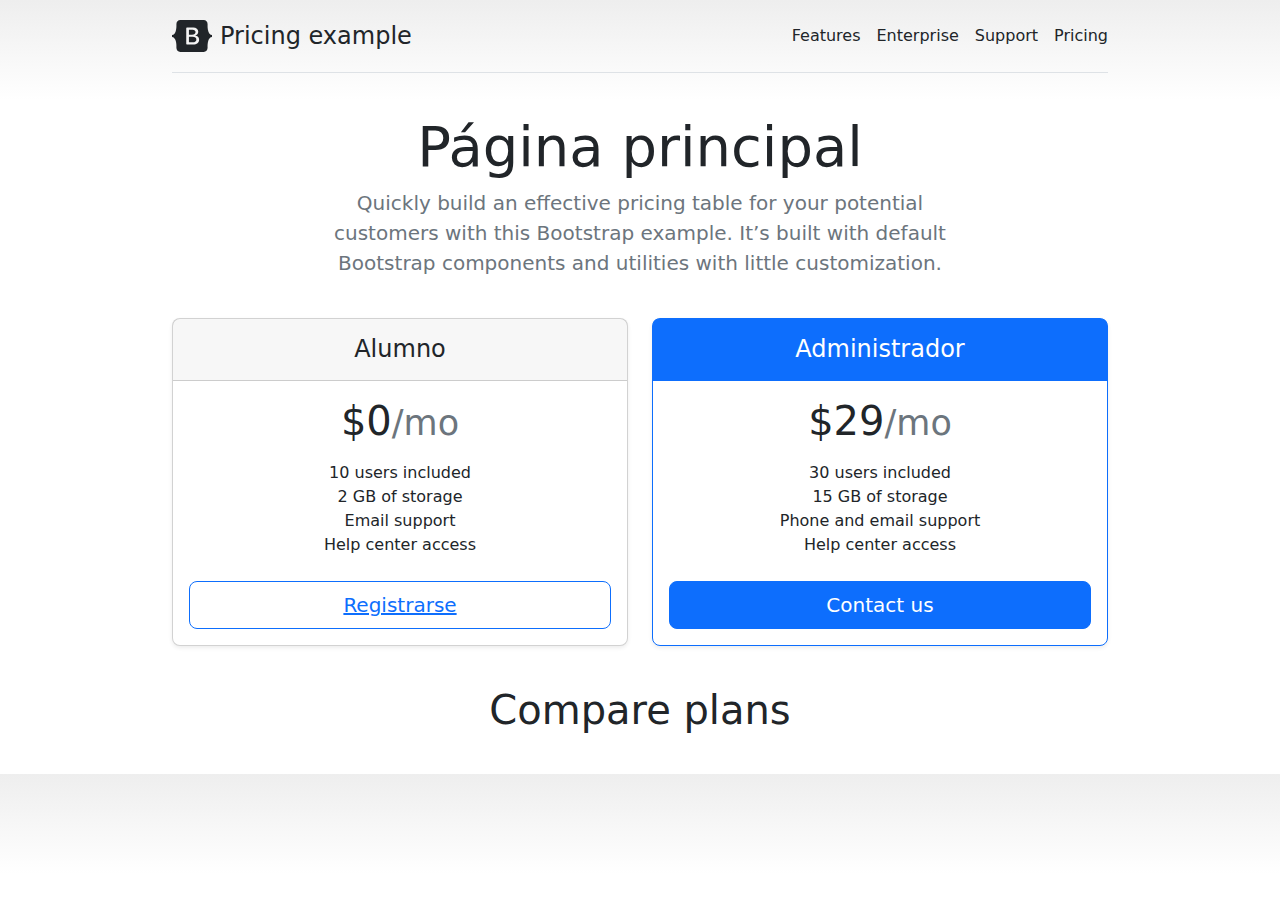
==== Pagina_principal.html @ 3015b008 "Pagina_principal" ====
<!doctype html>
<html lang="en">
  <head>
    <meta charset="utf-8">
    <meta name="viewport" content="width=device-width, initial-scale=1">
    <meta name="description" content="">
    <title>Inicio de sesion</title>

    <link rel="canonical" href="https://getbootstrap.com/docs/5.2/examples/pricing/">
<link href="./CSS/bootstrap.min.css" rel="stylesheet">

    <style>
      .bd-placeholder-img {
        font-size: 1.125rem;
        text-anchor: middle;
        -webkit-user-select: none;
        -moz-user-select: none;
        user-select: none;
      }

      @media (min-width: 768px) {
        .bd-placeholder-img-lg {
          font-size: 3.5rem;
        }
      }

      .b-example-divider {
        height: 3rem;
        background-color: rgba(0, 0, 0, .1);
        border: solid rgba(0, 0, 0, .15);
        border-width: 1px 0;
        box-shadow: inset 0 .5em 1.5em rgba(0, 0, 0, .1), inset 0 .125em .5em rgba(0, 0, 0, .15);
      }

      .b-example-vr {
        flex-shrink: 0;
        width: 1.5rem;
        height: 100vh;
      }

      .bi {
        vertical-align: -.125em;
        fill: currentColor;
      }

      .nav-scroller {
        position: relative;
        z-index: 2;
        height: 2.75rem;
        overflow-y: hidden;
      }

      .nav-scroller .nav {
        display: flex;
        flex-wrap: nowrap;
        padding-bottom: 1rem;
        margin-top: -1px;
        overflow-x: auto;
        text-align: center;
        white-space: nowrap;
        -webkit-overflow-scrolling: touch;
      }
    </style>

    
    <!-- Custom styles for this template -->
    <link href="./CSS/pricing.css" rel="stylesheet">
  </head>
  <body>
    
<svg xmlns="http://www.w3.org/2000/svg" style="display: none;">
  <symbol id="check" viewBox="0 0 16 16">
    <title>Check</title>
    <path d="M13.854 3.646a.5.5 0 0 1 0 .708l-7 7a.5.5 0 0 1-.708 0l-3.5-3.5a.5.5 0 1 1 .708-.708L6.5 10.293l6.646-6.647a.5.5 0 0 1 .708 0z"/>
  </symbol>
</svg>

<div class="container py-3">
  <header>
    <div class="d-flex flex-column flex-md-row align-items-center pb-3 mb-4 border-bottom">
      <a href="/" class="d-flex align-items-center text-dark text-decoration-none">
        <svg xmlns="http://www.w3.org/2000/svg" width="40" height="32" class="me-2" viewBox="0 0 118 94" role="img"><title>Bootstrap</title><path fill-rule="evenodd" clip-rule="evenodd" d="M24.509 0c-6.733 0-11.715 5.893-11.492 12.284.214 6.14-.064 14.092-2.066 20.577C8.943 39.365 5.547 43.485 0 44.014v5.972c5.547.529 8.943 4.649 10.951 11.153 2.002 6.485 2.28 14.437 2.066 20.577C12.794 88.106 17.776 94 24.51 94H93.5c6.733 0 11.714-5.893 11.491-12.284-.214-6.14.064-14.092 2.066-20.577 2.009-6.504 5.396-10.624 10.943-11.153v-5.972c-5.547-.529-8.934-4.649-10.943-11.153-2.002-6.484-2.28-14.437-2.066-20.577C105.214 5.894 100.233 0 93.5 0H24.508zM80 57.863C80 66.663 73.436 72 62.543 72H44a2 2 0 01-2-2V24a2 2 0 012-2h18.437c9.083 0 15.044 4.92 15.044 12.474 0 5.302-4.01 10.049-9.119 10.88v.277C75.317 46.394 80 51.21 80 57.863zM60.521 28.34H49.948v14.934h8.905c6.884 0 10.68-2.772 10.68-7.727 0-4.643-3.264-7.207-9.012-7.207zM49.948 49.2v16.458H60.91c7.167 0 10.964-2.876 10.964-8.281 0-5.406-3.903-8.178-11.425-8.178H49.948z" fill="currentColor"></path></svg>
        <span class="fs-4">Pricing example</span>
      </a>

      <nav class="d-inline-flex mt-2 mt-md-0 ms-md-auto">
        <a class="me-3 py-2 text-dark text-decoration-none" href="#">Features</a>
        <a class="me-3 py-2 text-dark text-decoration-none" href="#">Enterprise</a>
        <a class="me-3 py-2 text-dark text-decoration-none" href="#">Support</a>
        <a class="py-2 text-dark text-decoration-none" href="#">Pricing</a>
      </nav>
    </div>

    <div class="pricing-header p-3 pb-md-4 mx-auto text-center">
      <h1 class="display-4 fw-normal">Página principal</h1>
      <p class="fs-5 text-muted">Quickly build an effective pricing table for your potential customers with this Bootstrap example. It’s built with default Bootstrap components and utilities with little customization.</p>
    </div>
  </header>

  <main>
    <div class="row row-cols-1 row-cols-md-3 mb-3 text-center">
      <div class="col-md-6">
        <div class="card mb-4 rounded-3 shadow-sm">
          <div class="card-header py-3">
            <h4 class="my-0 fw-normal">Alumno</h4>
          </div>
          <div class="card-body">
            <h1 class="card-title pricing-card-title">$0<small class="text-muted fw-light">/mo</small></h1>
            <ul class="list-unstyled mt-3 mb-4">
              <li>10 users included</li>
              <li>2 GB of storage</li>
              <li>Email support</li>
              <li>Help center access</li>
            </ul>
            <button type="button" class="w-100 btn btn-lg btn-outline-primary"> <a href="./index.html">Registrarse</a></button>
          </div>
        </div>
      </div>
      <div class="col-md-6">
        <div class="card mb-4 rounded-3 shadow-sm border-primary">
          <div class="card-header py-3 text-bg-primary border-primary">
            <h4 class="my-0 fw-normal">Administrador</h4>
          </div>
          <div class="card-body">
            <h1 class="card-title pricing-card-title">$29<small class="text-muted fw-light">/mo</small></h1>
            <ul class="list-unstyled mt-3 mb-4">
              <li>30 users included</li>
              <li>15 GB of storage</li>
              <li>Phone and email support</li>
              <li>Help center access</li>
            </ul>
            <button type="button" class="w-100 btn btn-lg btn-primary">Contact us</button>
          </div>
        </div>
      </div>
    </div>

    <h2 class="display-6 text-center mb-4">Compare plans</h2>
    <!--
    <div class="table-responsive">
      <table class="table text-center">
        <thead>
          <tr>
            <th style="width: 34%;"></th>
            <th style="width: 22%;">Free</th>
            <th style="width: 22%;">Pro</th>
            <th style="width: 22%;">Enterprise</th>
          </tr>
        </thead>
        <tbody>
          <tr>
            <th scope="row" class="text-start">Public</th>
            <td><svg class="bi" width="24" height="24"><use xlink:href="#check"/></svg></td>
            <td><svg class="bi" width="24" height="24"><use xlink:href="#check"/></svg></td>
            <td><svg class="bi" width="24" height="24"><use xlink:href="#check"/></svg></td>
          </tr>
          <tr>
            <th scope="row" class="text-start">Private</th>
            <td></td>
            <td><svg class="bi" width="24" height="24"><use xlink:href="#check"/></svg></td>
            <td><svg class="bi" width="24" height="24"><use xlink:href="#check"/></svg></td>
          </tr>
        </tbody>

        <tbody>
          <tr>
            <th scope="row" class="text-start">Permissions</th>
            <td><svg class="bi" width="24" height="24"><use xlink:href="#check"/></svg></td>
            <td><svg class="bi" width="24" height="24"><use xlink:href="#check"/></svg></td>
            <td><svg class="bi" width="24" height="24"><use xlink:href="#check"/></svg></td>
          </tr>
          <tr>
            <th scope="row" class="text-start">Sharing</th>
            <td></td>
            <td><svg class="bi" width="24" height="24"><use xlink:href="#check"/></svg></td>
            <td><svg class="bi" width="24" height="24"><use xlink:href="#check"/></svg></td>
          </tr>
          <tr>
            <th scope="row" class="text-start">Unlimited members</th>
            <td></td>
            <td><svg class="bi" width="24" height="24"><use xlink:href="#check"/></svg></td>
            <td><svg class="bi" width="24" height="24"><use xlink:href="#check"/></svg></td>
          </tr>
          <tr>
            <th scope="row" class="text-start">Extra security</th>
            <td></td>
            <td></td>
            <td><svg class="bi" width="24" height="24"><use xlink:href="#check"/></svg></td>
          </tr>
        </tbody>
      </table>
    </div> -->
  </main>
  <!--
  <footer class="pt-4 my-md-5 pt-md-5 border-top">
    <div class="row">
      <div class="col-12 col-md">
        <img class="mb-2" src="../assets/brand/bootstrap-logo.svg" alt="" width="24" height="19">
        <small class="d-block mb-3 text-muted">&copy; 2017–2022</small>
      </div>
      <div class="col-6 col-md">
        <h5>Features</h5>
        <ul class="list-unstyled text-small">
          <li class="mb-1"><a class="link-secondary text-decoration-none" href="#">Cool stuff</a></li>
          <li class="mb-1"><a class="link-secondary text-decoration-none" href="#">Random feature</a></li>
          <li class="mb-1"><a class="link-secondary text-decoration-none" href="#">Team feature</a></li>
          <li class="mb-1"><a class="link-secondary text-decoration-none" href="#">Stuff for developers</a></li>
          <li class="mb-1"><a class="link-secondary text-decoration-none" href="#">Another one</a></li>
          <li class="mb-1"><a class="link-secondary text-decoration-none" href="#">Last time</a></li>
        </ul>
      </div>
      <div class="col-6 col-md">
        <h5>Resources</h5>
        <ul class="list-unstyled text-small">
          <li class="mb-1"><a class="link-secondary text-decoration-none" href="#">Resource</a></li>
          <li class="mb-1"><a class="link-secondary text-decoration-none" href="#">Resource name</a></li>
          <li class="mb-1"><a class="link-secondary text-decoration-none" href="#">Another resource</a></li>
          <li class="mb-1"><a class="link-secondary text-decoration-none" href="#">Final resource</a></li>
        </ul>
      </div>
      <div class="col-6 col-md">
        <h5>About</h5>
        <ul class="list-unstyled text-small">
          <li class="mb-1"><a class="link-secondary text-decoration-none" href="#">Team</a></li>
          <li class="mb-1"><a class="link-secondary text-decoration-none" href="#">Locations</a></li>
          <li class="mb-1"><a class="link-secondary text-decoration-none" href="#">Privacy</a></li>
          <li class="mb-1"><a class="link-secondary text-decoration-none" href="#">Terms</a></li>
        </ul>
      </div>
    </div>
  </footer> -->
</div>
  </body>
</html>
---- CSS/pricing.css ----
body {
  background-image: linear-gradient(180deg, #eee, #fff 100px, #fff);

}

.container {
  max-width: 960px;
}

.pricing-header {
  max-width: 700px;
}
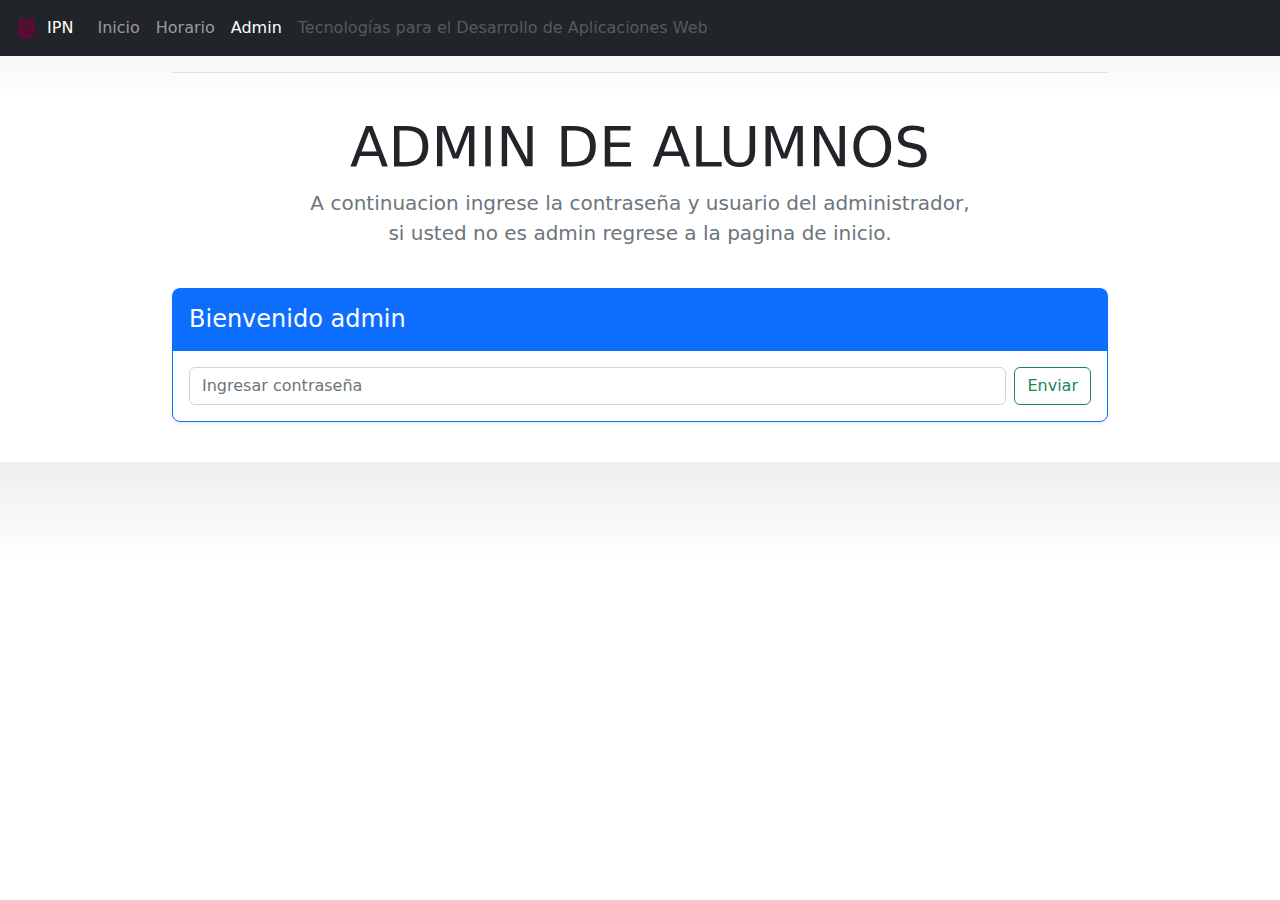
==== commit 01a5e6ba: "Update Pagina_principal.html" ====
--- a/Pagina_principal.html
+++ b/Pagina_principal.html
@@ -5,9 +5,9 @@
     <meta name="viewport" content="width=device-width, initial-scale=1">
     <meta name="description" content="">
     <title>Inicio de sesion</title>
-
+    <link rel="icon" href="./Img/ipn_logo_ico.ico">
     <link rel="canonical" href="https://getbootstrap.com/docs/5.2/examples/pricing/">
-<link href="./CSS/bootstrap.min.css" rel="stylesheet">
+    <link href="./CSS/bootstrap.min.css" rel="stylesheet">
 
     <style>
       .bd-placeholder-img {
@@ -68,6 +68,40 @@
   </head>
   <body>
     
+ 
+    <header>
+      <nav class="navbar navbar-expand-md navbar-dark fixed-top bg-dark" >
+        <div class="container-fluid">
+          <a class="navbar-brand" target="_blank" href="https://www.ipn.mx/" class="d-inline-block align-text-top" style="font-size: medium;">
+            <img src="./Img/ipn.png" alt="ESCOM logo" width="30" height="25">
+             IPN
+          </a>
+          <button class="navbar-toggler" type="button" data-bs-toggle="collapse" data-bs-target="#navbarCollapse" aria-controls="navbarCollapse" aria-expanded="false" aria-label="Toggle navigation">
+            <span class="navbar-toggler-icon"></span>
+          </button>
+          <div class="collapse navbar-collapse" id="navbarCollapse">
+            <ul class="navbar-nav me-auto mb-2 mb-md-0">
+              <li class="nav-item">
+                <a class="nav-link" aria-current="page" href="./index.html">Inicio</a>
+              </li>
+              <li class="nav-item">
+                <a class="nav-link" aria-current="page" href="./Recuperacion_de_horario.html">Horario</a>
+              </li>
+              <li class="nav-item">
+                <a class="nav-link active" href="./Pagina_principal.html">Admin</a>
+              </li>
+              <li class="nav-item">
+                <a class="nav-link disabled">Tecnologías para el Desarrollo de Aplicaciones Web</a>
+              </li>
+            </ul>
+          </div>
+        </div>
+      </nav>
+    </header>
+
+
+
+
 <svg xmlns="http://www.w3.org/2000/svg" style="display: none;">
   <symbol id="check" viewBox="0 0 16 16">
     <title>Check</title>
@@ -92,143 +126,29 @@
     </div>
 
     <div class="pricing-header p-3 pb-md-4 mx-auto text-center">
-      <h1 class="display-4 fw-normal">Página principal</h1>
-      <p class="fs-5 text-muted">Quickly build an effective pricing table for your potential customers with this Bootstrap example. It’s built with default Bootstrap components and utilities with little customization.</p>
+      <h1 class="display-4 fw-normal">ADMIN DE ALUMNOS</h1>
+      <p class="fs-5 text-muted">A continuacion ingrese la contraseña y usuario del administrador, si usted no es admin regrese a la pagina de inicio.</p>
     </div>
   </header>
 
   <main>
-    <div class="row row-cols-1 row-cols-md-3 mb-3 text-center">
-      <div class="col-md-6">
-        <div class="card mb-4 rounded-3 shadow-sm">
-          <div class="card-header py-3">
-            <h4 class="my-0 fw-normal">Alumno</h4>
+      <div class="col-md-12">
+        <div class="card mb-4 rounded-3 shadow-sm border-primary">
+          <div class="card-header py-3 text-bg-primary border-primary">
+            <h4 class="my-0 fw-normal">Bienvenido admin</h4>
           </div>
           <div class="card-body">
-            <h1 class="card-title pricing-card-title">$0<small class="text-muted fw-light">/mo</small></h1>
-            <ul class="list-unstyled mt-3 mb-4">
-              <li>10 users included</li>
-              <li>2 GB of storage</li>
-              <li>Email support</li>
-              <li>Help center access</li>
-            </ul>
-            <button type="button" class="w-100 btn btn-lg btn-outline-primary"> <a href="./index.html">Registrarse</a></button>
-          </div>
-        </div>
-      </div>
-      <div class="col-md-6">
-        <div class="card mb-4 rounded-3 shadow-sm border-primary">
-          <div class="card-header py-3 text-bg-primary border-primary">
-            <h4 class="my-0 fw-normal">Administrador</h4>
-          </div>
-          <div class="card-body">
-            <h1 class="card-title pricing-card-title">$29<small class="text-muted fw-light">/mo</small></h1>
-            <ul class="list-unstyled mt-3 mb-4">
-              <li>30 users included</li>
-              <li>15 GB of storage</li>
-              <li>Phone and email support</li>
-              <li>Help center access</li>
-            </ul>
-            <button type="button" class="w-100 btn btn-lg btn-primary">Contact us</button>
+            <form class="d-flex" role="Ingresar contraseña">
+              <input class="form-control me-2" type="Ingresar contraseña" placeholder="Ingresar contraseña" aria-label="Ingresar contraseña">
+              <button class="btn btn-outline-success" type="submit">Enviar</button>
+            </form>
           </div>
         </div>
       </div>
     </div>
+  </main>
 
-    <h2 class="display-6 text-center mb-4">Compare plans</h2>
-    <!--
-    <div class="table-responsive">
-      <table class="table text-center">
-        <thead>
-          <tr>
-            <th style="width: 34%;"></th>
-            <th style="width: 22%;">Free</th>
-            <th style="width: 22%;">Pro</th>
-            <th style="width: 22%;">Enterprise</th>
-          </tr>
-        </thead>
-        <tbody>
-          <tr>
-            <th scope="row" class="text-start">Public</th>
-            <td><svg class="bi" width="24" height="24"><use xlink:href="#check"/></svg></td>
-            <td><svg class="bi" width="24" height="24"><use xlink:href="#check"/></svg></td>
-            <td><svg class="bi" width="24" height="24"><use xlink:href="#check"/></svg></td>
-          </tr>
-          <tr>
-            <th scope="row" class="text-start">Private</th>
-            <td></td>
-            <td><svg class="bi" width="24" height="24"><use xlink:href="#check"/></svg></td>
-            <td><svg class="bi" width="24" height="24"><use xlink:href="#check"/></svg></td>
-          </tr>
-        </tbody>
-
-        <tbody>
-          <tr>
-            <th scope="row" class="text-start">Permissions</th>
-            <td><svg class="bi" width="24" height="24"><use xlink:href="#check"/></svg></td>
-            <td><svg class="bi" width="24" height="24"><use xlink:href="#check"/></svg></td>
-            <td><svg class="bi" width="24" height="24"><use xlink:href="#check"/></svg></td>
-          </tr>
-          <tr>
-            <th scope="row" class="text-start">Sharing</th>
-            <td></td>
-            <td><svg class="bi" width="24" height="24"><use xlink:href="#check"/></svg></td>
-            <td><svg class="bi" width="24" height="24"><use xlink:href="#check"/></svg></td>
-          </tr>
-          <tr>
-            <th scope="row" class="text-start">Unlimited members</th>
-            <td></td>
-            <td><svg class="bi" width="24" height="24"><use xlink:href="#check"/></svg></td>
-            <td><svg class="bi" width="24" height="24"><use xlink:href="#check"/></svg></td>
-          </tr>
-          <tr>
-            <th scope="row" class="text-start">Extra security</th>
-            <td></td>
-            <td></td>
-            <td><svg class="bi" width="24" height="24"><use xlink:href="#check"/></svg></td>
-          </tr>
-        </tbody>
-      </table>
-    </div> -->
-  </main>
-  <!--
-  <footer class="pt-4 my-md-5 pt-md-5 border-top">
-    <div class="row">
-      <div class="col-12 col-md">
-        <img class="mb-2" src="../assets/brand/bootstrap-logo.svg" alt="" width="24" height="19">
-        <small class="d-block mb-3 text-muted">&copy; 2017–2022</small>
-      </div>
-      <div class="col-6 col-md">
-        <h5>Features</h5>
-        <ul class="list-unstyled text-small">
-          <li class="mb-1"><a class="link-secondary text-decoration-none" href="#">Cool stuff</a></li>
-          <li class="mb-1"><a class="link-secondary text-decoration-none" href="#">Random feature</a></li>
-          <li class="mb-1"><a class="link-secondary text-decoration-none" href="#">Team feature</a></li>
-          <li class="mb-1"><a class="link-secondary text-decoration-none" href="#">Stuff for developers</a></li>
-          <li class="mb-1"><a class="link-secondary text-decoration-none" href="#">Another one</a></li>
-          <li class="mb-1"><a class="link-secondary text-decoration-none" href="#">Last time</a></li>
-        </ul>
-      </div>
-      <div class="col-6 col-md">
-        <h5>Resources</h5>
-        <ul class="list-unstyled text-small">
-          <li class="mb-1"><a class="link-secondary text-decoration-none" href="#">Resource</a></li>
-          <li class="mb-1"><a class="link-secondary text-decoration-none" href="#">Resource name</a></li>
-          <li class="mb-1"><a class="link-secondary text-decoration-none" href="#">Another resource</a></li>
-          <li class="mb-1"><a class="link-secondary text-decoration-none" href="#">Final resource</a></li>
-        </ul>
-      </div>
-      <div class="col-6 col-md">
-        <h5>About</h5>
-        <ul class="list-unstyled text-small">
-          <li class="mb-1"><a class="link-secondary text-decoration-none" href="#">Team</a></li>
-          <li class="mb-1"><a class="link-secondary text-decoration-none" href="#">Locations</a></li>
-          <li class="mb-1"><a class="link-secondary text-decoration-none" href="#">Privacy</a></li>
-          <li class="mb-1"><a class="link-secondary text-decoration-none" href="#">Terms</a></li>
-        </ul>
-      </div>
-    </div>
-  </footer> -->
 </div>
   </body>
 </html>
+
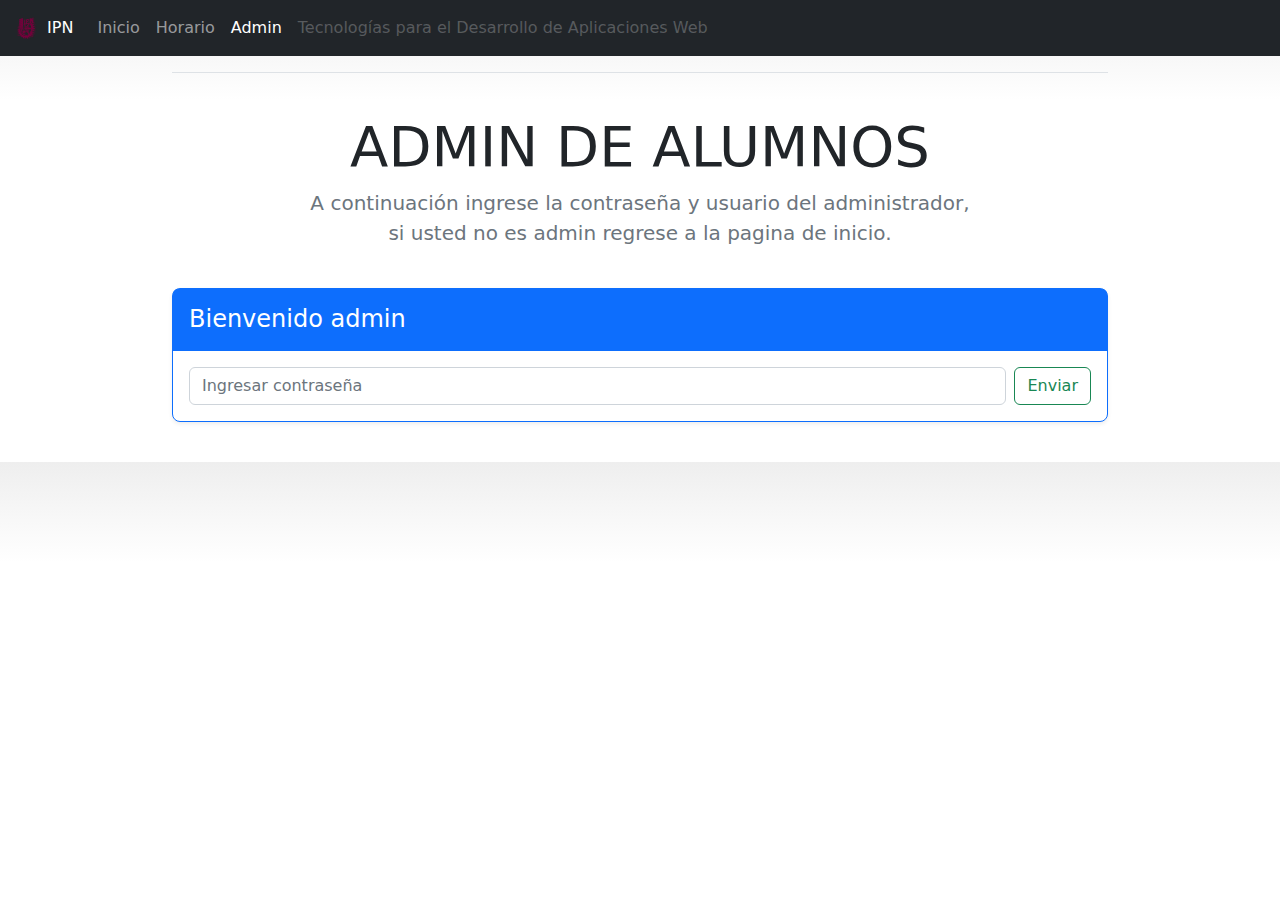
==== commit 69f46865: "Cambios en el html" ====
--- a/Pagina_principal.html
+++ b/Pagina_principal.html
@@ -127,7 +127,7 @@
 
     <div class="pricing-header p-3 pb-md-4 mx-auto text-center">
       <h1 class="display-4 fw-normal">ADMIN DE ALUMNOS</h1>
-      <p class="fs-5 text-muted">A continuacion ingrese la contraseña y usuario del administrador, si usted no es admin regrese a la pagina de inicio.</p>
+      <p class="fs-5 text-muted">A continuación ingrese la contraseña y usuario del administrador, si usted no es admin regrese a la pagina de inicio.</p>
     </div>
   </header>
 
@@ -138,10 +138,22 @@
             <h4 class="my-0 fw-normal">Bienvenido admin</h4>
           </div>
           <div class="card-body">
-            <form class="d-flex" role="Ingresar contraseña">
-              <input class="form-control me-2" type="Ingresar contraseña" placeholder="Ingresar contraseña" aria-label="Ingresar contraseña">
-              <button class="btn btn-outline-success" type="submit">Enviar</button>
+            <form class="d-flex" role="Ingresar contraseña" name="FORMU" >
+              <input class="form-control me-2" type="password" name="contr" method="post" placeholder="Ingresar contraseña" aria-label="Ingresar contraseña">
+                <button class="btn btn-outline-success" type="submit" onclick="contra()" >Enviar</button>
+              
             </form>
+            <script>
+              function contra(){
+                var n1 = parseFloat(document.FORMU.contr.value);
+                var n2 = '12345';
+                if(n1==n2){
+                  FORMU.action="./CRUD/CRUD0/jvh-crud/alumno.php";
+                }else{
+                  alert('Contraseña incorrecta');
+                }
+              }
+            </script>
           </div>
         </div>
       </div>
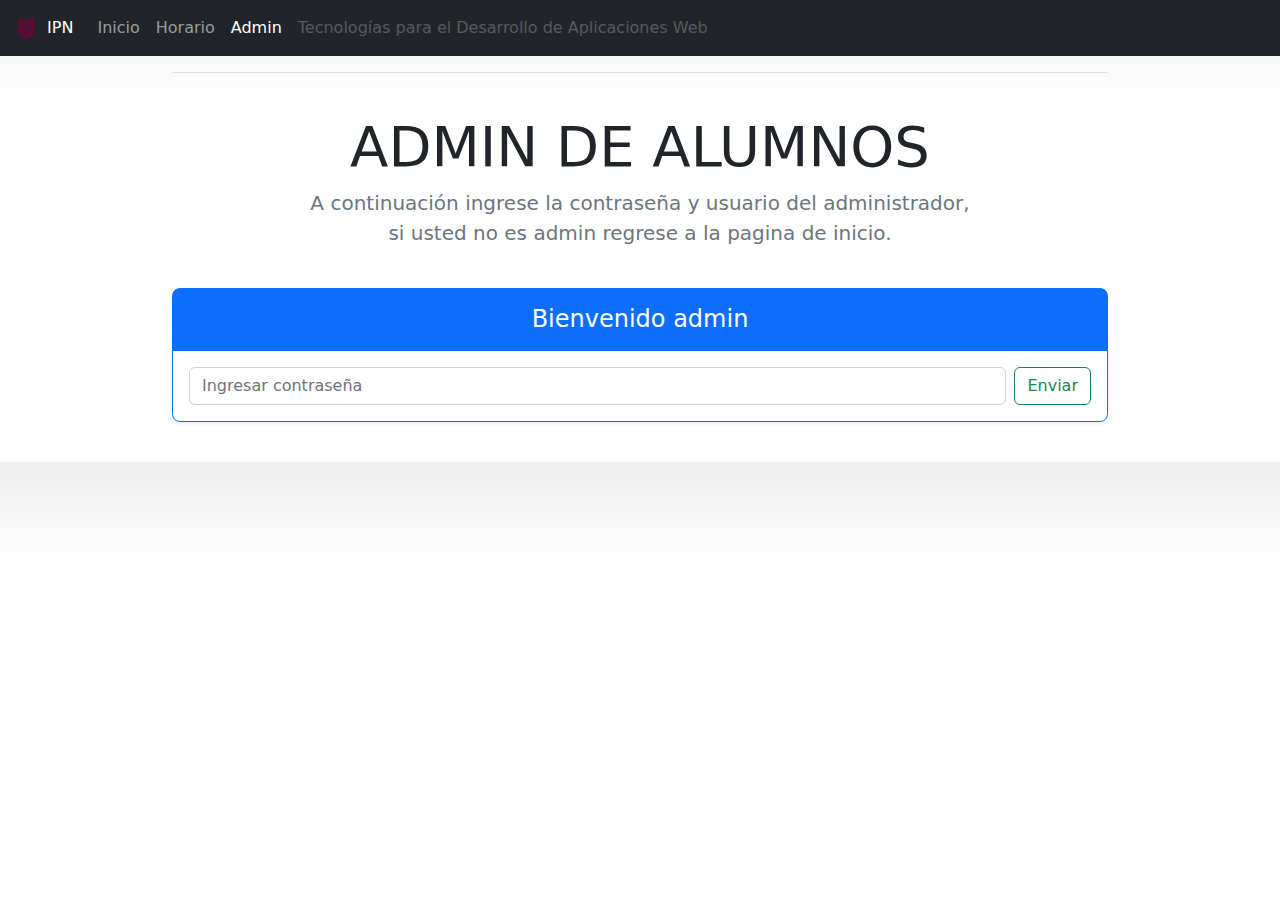
==== commit 1ded0378: "últimos cambios" ====
--- a/Pagina_principal.html
+++ b/Pagina_principal.html
@@ -60,6 +60,7 @@
         white-space: nowrap;
         -webkit-overflow-scrolling: touch;
       }
+  
     </style>
 
     
@@ -135,7 +136,7 @@
       <div class="col-md-12">
         <div class="card mb-4 rounded-3 shadow-sm border-primary">
           <div class="card-header py-3 text-bg-primary border-primary">
-            <h4 class="my-0 fw-normal">Bienvenido admin</h4>
+            <h4 class="my-0 fw-normal text-center">Bienvenido admin</h4>
           </div>
           <div class="card-body">
             <form class="d-flex" role="Ingresar contraseña" name="FORMU" >
